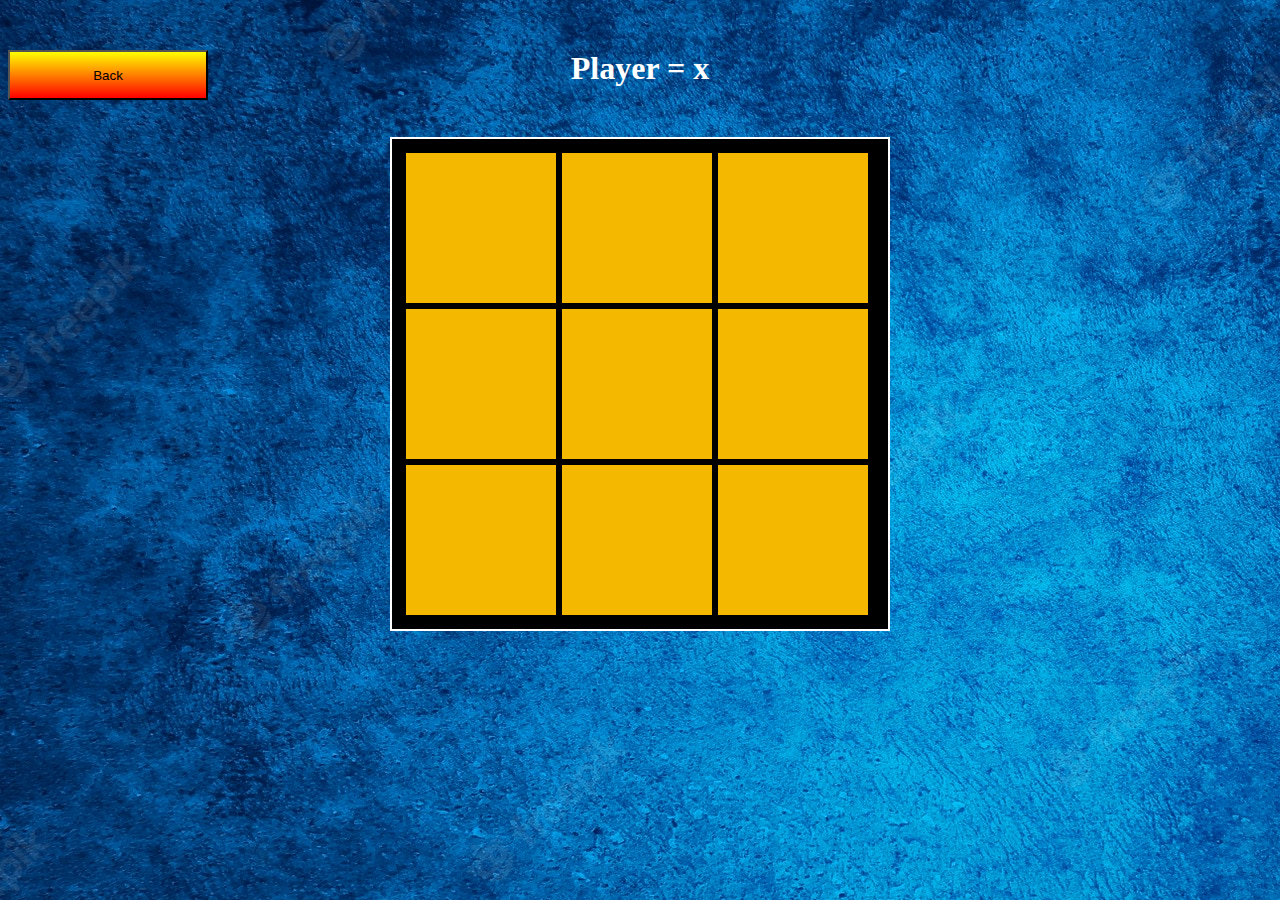
==== html/indexAI.html @ 33ec023f "project overgezet" ====
<!DOCTYPE html>
<html lang="en">
<head>
    <meta charset="UTF-8">
    <meta http-equiv="X-UA-Compatible" content="IE=edge">
    <meta name="viewport" content="width=	, initial-scale=1.0">
    <title>Document</title>
    <link rel="stylesheet" href="/css/mystyleAI.css">
</head>
<body>
    <button class="back">Back</button>

    <h1 class="currentplayer"></h1>
    <h1 class="winnertext"></h1>
    <main class="container">
        <article class="row1" id="boxone"></article>
        <article class="row1" id="boxtwo"></article>
        <article class="row1" id="boxthree"></article>

        <article class="row2" id="boxfour"></article>
        <article class="row2" id="boxfive"></article>
        <article class="row2" id="boxsix"></article>

        <article class="row3" id="boxseven"></article>
        <article class="row3" id="boxeight"></article>
        <article class="row3" id="boxnine"></article>
    </main>

    <script src="/jsAI/main.js"></script>
    <script src="/jsAI/avaible.js"></script>
    <script src="/jsAI/restart.js"></script>
    <script src="/jsAI/winner.js"></script>
    <script src="/jsAI/buttons.js"></script>
</body>
</html>
---- css/mystyleAI.css ----
.container{
    width: 480px;
    height: 474px;
    background-color: black;
    border: 2px solid white;
    padding: 8px;
    margin-top: 50px;
    margin-left: auto;
    margin-right: auto
}

body {
    background-image: url(/background/color2.jpg);
  }

.currentplayer{
    text-align: center;
    margin-top: 50px;
    margin-right: 200px;
    color: white;
}

.winnertext{
    text-align: center;
    color: white;
}

article{
    width: 150px;
    height: 150px;
    background-color: rgb(245, 184, 0);
    font-size: 80pt;
    text-align: center;
}

article:hover{
    background-color: rgb(189, 151, 35);
}

.row1{
    float: left;
    margin-top: 6px;
    margin-left: 6px;
}

.row2{
    float: left;
    margin-top: 6px;
    margin-left: 6px;
}

.row3{
    float: left;
    margin-top: 6px;
    margin-left: 6px;
}

button{
    float: left;
    margin: auto;
    background-image: linear-gradient(yellow, red);
    width: 200px;
    height: 50px;
}

button:hover{
    background-image: linear-gradient(rgb(185, 10, 10), rgb(199, 199, 3))
}

button:active{
    background-image: linear-gradient(rgb(51, 1, 1), rgb(67, 67, 1))
}
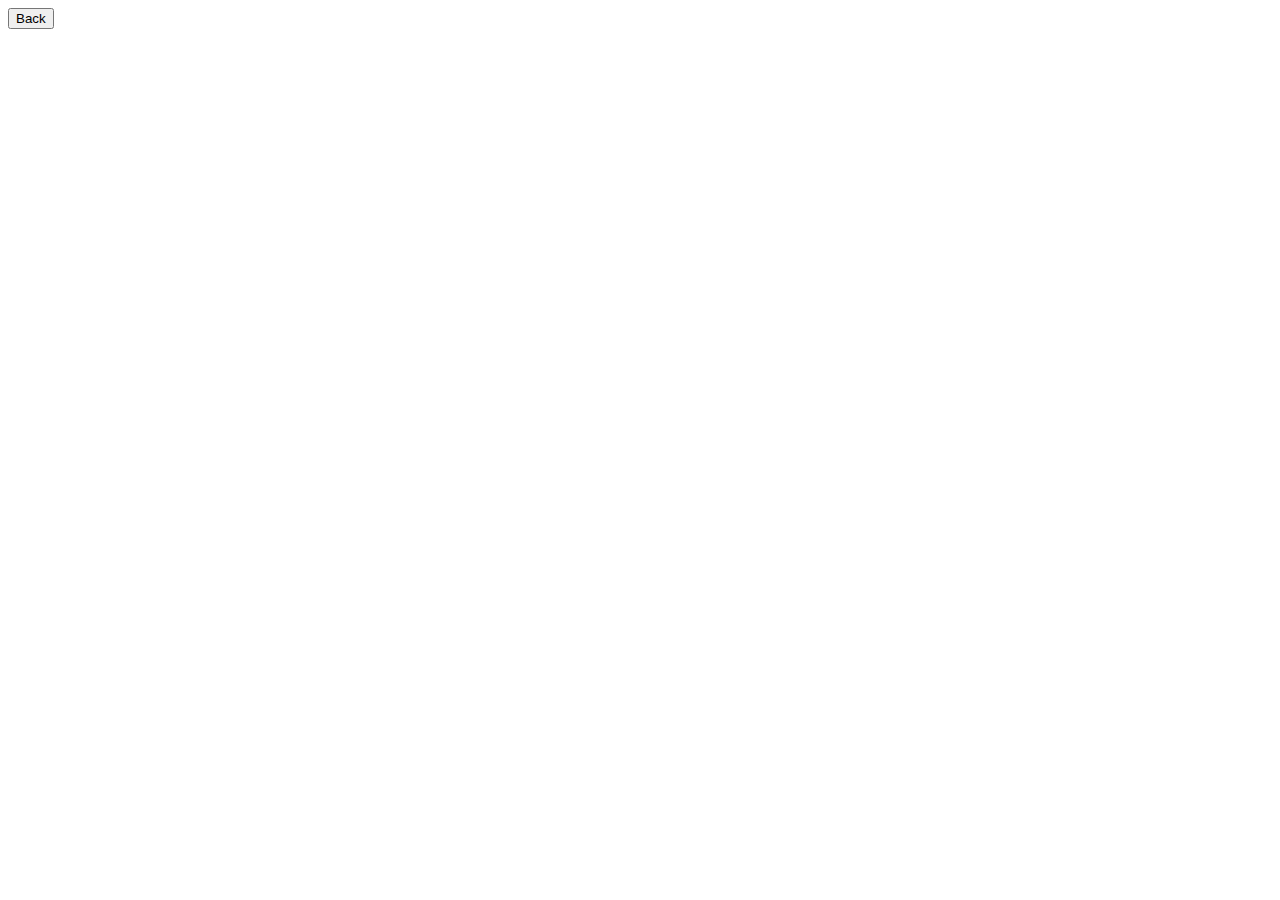
==== commit 511a0fec: "fixed links" ====
--- a/html/indexAI.html
+++ b/html/indexAI.html
@@ -5,7 +5,7 @@
     <meta http-equiv="X-UA-Compatible" content="IE=edge">
     <meta name="viewport" content="width=	, initial-scale=1.0">
     <title>Document</title>
-    <link rel="stylesheet" href="/css/mystyleAI.css">
+    <link rel="stylesheet" href="css/mystyleAI.css">
 </head>
 <body>
     <button class="back">Back</button>
@@ -26,10 +26,10 @@
         <article class="row3" id="boxnine"></article>
     </main>
 
-    <script src="/jsAI/main.js"></script>
-    <script src="/jsAI/avaible.js"></script>
-    <script src="/jsAI/restart.js"></script>
-    <script src="/jsAI/winner.js"></script>
-    <script src="/jsAI/buttons.js"></script>
+    <script src="jsAI/main.js"></script>
+    <script src="jsAI/avaible.js"></script>
+    <script src="jsAI/restart.js"></script>
+    <script src="jsAI/winner.js"></script>
+    <script src="jsAI/buttons.js"></script>
 </body>
 </html>